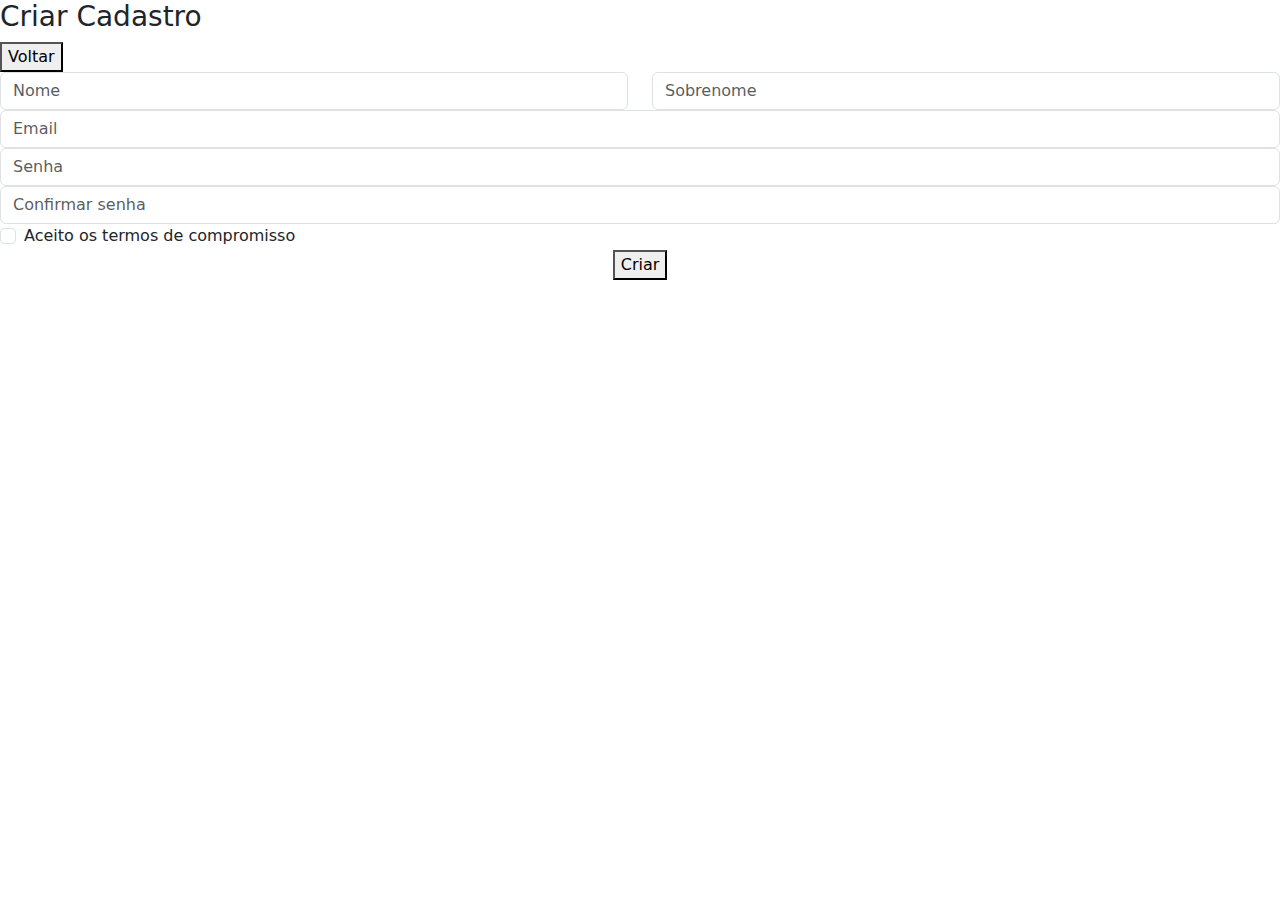
==== cadastro.html @ d3397055 "Add files via upload" ====
<!DOCTYPE html>
<html lang="pt-br">
<head>
    <meta charset="UTF-8">
    <meta name="viewport" content="width=device-width, initial-scale=1.0">
    <link href="https://cdn.jsdelivr.net/npm/bootstrap@5.3.0/dist/css/bootstrap.min.css" rel="stylesheet">
    <script src="https://cdn.jsdelivr.net/npm/bootstrap@5.3.0/dist/js/bootstrap.bundle.min.js"></script>
    <link rel="icon" type="image/x-icon" href="src/icons/Sem-título.png">
    <title>Cadastro</title>
    <link rel="stylesheet" href="src/css/estiloCadastro.css">
    <script>
        function redirecionarParaPagina() {
            window.location.href = "login.html";
        }
    </script>
</head>
<body class="caixa">
    <div class="fundo-wrapper">
        <div class="fundo">
            <div class="blur"></div>
        </div>
    </div>
    
    <div class="caixa-conteudo">
        <div class="opcao">
            <h3>Criar Cadastro</h3>
            <button type="button" class="btn1" onclick="redirecionarParaPagina()">Voltar</button>
        </div>         

        <div class="dados">
            <form class="rec-dados" action="/action_page.php">
                    <div class="row">
                        <div class="col">
                          <input type="text" class="form-control" placeholder="Nome" name="nome">
                        </div>
                        <div class="col">
                          <input type="password" class="form-control" placeholder="Sobrenome" name="sobrenone">
                        </div>
                      </div>

                    <div class="col-12">
                        <input type="email" class="form-control" id="inputEmail" placeholder="Email" name="email">
                    </div>
    
                    <div class="col-12">
                        <input type="password" class="form-control" id="inputPassword" placeholder="Senha" name="pswd">
                    </div>
    
                    <div class="col-12">
                        <input type="password" class="form-control" id="inputConfirmPassword" placeholder="Confirmar senha" name="pswd">
                    </div>
    
                    <div class="col-12">
                        <div class="form-check">
                            <input class="form-check-input" type="checkbox" id="gridCheck" name="remember">
                            <label class="form-check-label" for="gridCheck">
                                Aceito os termos de compromisso
                            </label>
                        </div>
                    </div>      
            </form>   

            <div class="d-flex justify-content-center">
                <button type="button" class="btn2">Criar</button>
            </div>
        </div>
    </div>
</body>
</html>
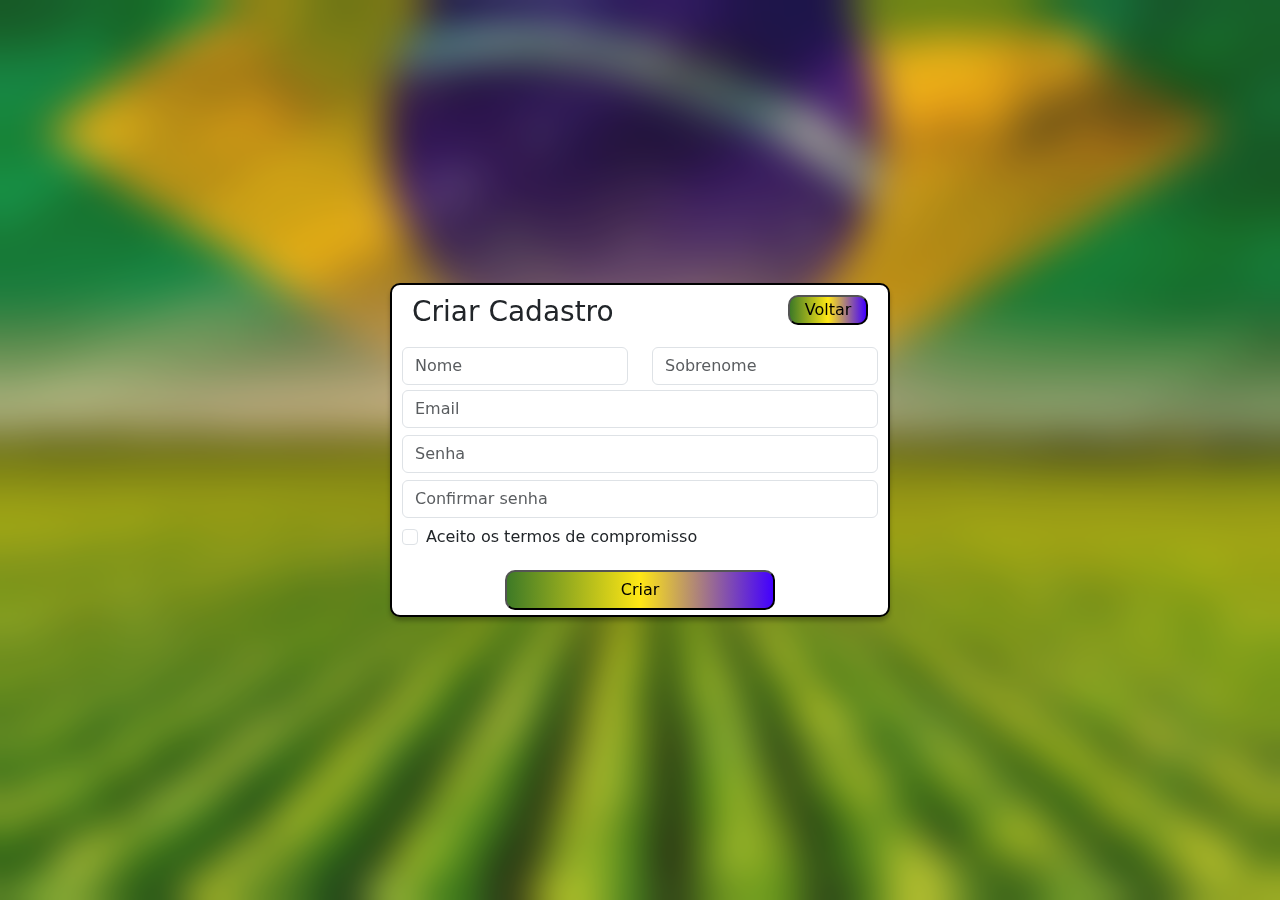
==== commit 0db3cf4c: "upload arquivos" ====
--- a/cadastro.html
+++ b/cadastro.html
@@ -1,70 +1,70 @@
-<!DOCTYPE html>
-<html lang="pt-br">
-<head>
-    <meta charset="UTF-8">
-    <meta name="viewport" content="width=device-width, initial-scale=1.0">
-    <link href="https://cdn.jsdelivr.net/npm/bootstrap@5.3.0/dist/css/bootstrap.min.css" rel="stylesheet">
-    <script src="https://cdn.jsdelivr.net/npm/bootstrap@5.3.0/dist/js/bootstrap.bundle.min.js"></script>
-    <link rel="icon" type="image/x-icon" href="src/icons/Sem-título.png">
-    <title>Cadastro</title>
-    <link rel="stylesheet" href="src/css/estiloCadastro.css">
-    <script>
-        function redirecionarParaPagina() {
-            window.location.href = "login.html";
-        }
-    </script>
-</head>
-<body class="caixa">
-    <div class="fundo-wrapper">
-        <div class="fundo">
-            <div class="blur"></div>
-        </div>
-    </div>
-    
-    <div class="caixa-conteudo">
-        <div class="opcao">
-            <h3>Criar Cadastro</h3>
-            <button type="button" class="btn1" onclick="redirecionarParaPagina()">Voltar</button>
-        </div>         
-
-        <div class="dados">
-            <form class="rec-dados" action="/action_page.php">
-                    <div class="row">
-                        <div class="col">
-                          <input type="text" class="form-control" placeholder="Nome" name="nome">
-                        </div>
-                        <div class="col">
-                          <input type="password" class="form-control" placeholder="Sobrenome" name="sobrenone">
-                        </div>
-                      </div>
-
-                    <div class="col-12">
-                        <input type="email" class="form-control" id="inputEmail" placeholder="Email" name="email">
-                    </div>
-    
-                    <div class="col-12">
-                        <input type="password" class="form-control" id="inputPassword" placeholder="Senha" name="pswd">
-                    </div>
-    
-                    <div class="col-12">
-                        <input type="password" class="form-control" id="inputConfirmPassword" placeholder="Confirmar senha" name="pswd">
-                    </div>
-    
-                    <div class="col-12">
-                        <div class="form-check">
-                            <input class="form-check-input" type="checkbox" id="gridCheck" name="remember">
-                            <label class="form-check-label" for="gridCheck">
-                                Aceito os termos de compromisso
-                            </label>
-                        </div>
-                    </div>      
-            </form>   
-
-            <div class="d-flex justify-content-center">
-                <button type="button" class="btn2">Criar</button>
-            </div>
-        </div>
-    </div>
-</body>
-</html>
-
+<!DOCTYPE html>
+<html lang="pt-br">
+<head>
+    <meta charset="UTF-8">
+    <meta name="viewport" content="width=device-width, initial-scale=1.0">
+    <link href="https://cdn.jsdelivr.net/npm/bootstrap@5.3.0/dist/css/bootstrap.min.css" rel="stylesheet">
+    <script src="https://cdn.jsdelivr.net/npm/bootstrap@5.3.0/dist/js/bootstrap.bundle.min.js"></script>
+    <link rel="icon" type="image/x-icon" href="src/icons/Sem-título.png">
+    <title>Cadastro</title>
+    <link rel="stylesheet" href="src/css/estiloCadastro.css">
+    <script>
+        function redirecionarParaPagina() {
+            window.location.href = "login.html";
+        }
+    </script>
+</head>
+<body class="caixa">
+    <div class="fundo-wrapper">
+        <div class="fundo">
+            <div class="blur"></div>
+        </div>
+    </div>
+    
+    <div class="caixa-conteudo">
+        <div class="opcao">
+            <h3>Criar Cadastro</h3>
+            <button type="button" class="btn1" onclick="redirecionarParaPagina()">Voltar</button>
+        </div>         
+
+        <div class="dados">
+            <form class="rec-dados" action="/action_page.php">
+                    <div class="row">
+                        <div class="col">
+                          <input type="text" class="form-control" placeholder="Nome" name="nome">
+                        </div>
+                        <div class="col">
+                          <input type="password" class="form-control" placeholder="Sobrenome" name="sobrenone">
+                        </div>
+                      </div>
+
+                    <div class="col-12">
+                        <input type="email" class="form-control" id="inputEmail" placeholder="Email" name="email">
+                    </div>
+    
+                    <div class="col-12">
+                        <input type="password" class="form-control" id="inputPassword" placeholder="Senha" name="pswd">
+                    </div>
+    
+                    <div class="col-12">
+                        <input type="password" class="form-control" id="inputConfirmPassword" placeholder="Confirmar senha" name="pswd">
+                    </div>
+    
+                    <div class="col-12">
+                        <div class="form-check">
+                            <input class="form-check-input" type="checkbox" id="gridCheck" name="remember">
+                            <label class="form-check-label" for="gridCheck">
+                                Aceito os termos de compromisso
+                            </label>
+                        </div>
+                    </div>      
+            </form>   
+
+            <div class="d-flex justify-content-center">
+                <button type="button" class="btn2">Criar</button>
+            </div>
+        </div>
+    </div>
+</body>
+</html>
+
--- a/src/css/estiloCadastro.css
+++ b/src/css/estiloCadastro.css
@@ -0,0 +1,234 @@
+/* FUNDO */
+.caixa {
+  background-color: transparent;
+  display: flex;
+  flex-direction: row;
+  justify-content: center;
+  width: 100vw;
+  height: 100vh;
+}
+
+.caixa .fundo-wrapper {
+  border: 0px none;
+  height: 100%;
+  width: 100%;
+}
+
+.caixa .fundo {
+  background-image: url(UWwKscnE.png);
+  background-position: 50% 50%;
+  background-size: cover;
+  left: 0;
+  position: fixed;
+  top: 0;
+  width: 100%;
+  height: 100%;
+}
+
+.caixa .blur {
+  -webkit-backdrop-filter: blur(20px) brightness(100%);
+  backdrop-filter: blur(20px) brightness(100%);
+  background-color: #9d909026;
+  height: 100%;
+}
+
+/* CAIXA-CONTEUDO */
+
+/*Imgaem-Texto*/
+@media screen and (max-width: 430px) /*and (max-height: 930px) */ {
+  .caixa .caixa-conteudo {
+    background-color: #ffffff;
+    border: 2px solid;
+    border-color: #000000;
+    border-radius: 10px;
+    box-shadow: 0px 4px 4px #00000040;
+    height: auto;
+    width: auto;
+    flex-shrink: 0;
+    position: fixed;
+    top: 50%;
+    left: 50%;
+    transform: translate(-50%, -50%);
+  }
+
+  .opcao {
+    display: inline-block;
+    height: 45px;
+    width: 100%;
+    padding: 5px 5px;
+  }
+
+  h3 {
+    float: left;
+  }
+
+  .btn1 {
+    background: linear-gradient(
+      to right,
+      rgba(62, 122, 38, 1) 0%,
+      rgba(255, 231, 21, 1) 50%,
+      rgba(66, 0, 255, 1) 100%
+    );
+    border-radius: 10px;
+    height: 100%;
+    width: auto;
+    float: right;
+  }
+
+  .dados {
+    justify-content: center;
+    height: auto;
+    width: 100%;
+    padding: 0vh 2vw 1vh 2vw;
+  }
+
+  .col-12 {
+    padding-top: 1vh;
+  }
+
+  .btn2 {
+    background: linear-gradient(
+      to right,
+      rgba(62, 122, 38, 1) 0%,
+      rgba(255, 231, 21, 1) 50%,
+      rgba(66, 0, 255, 1) 100%
+    );
+    border-radius: 10px;
+    height: 40px;
+    width: 280px;
+  }
+}
+
+@media screen and (max-width: 930px) /*and (max-height: 430px) */ {
+  .caixa .caixa-conteudo {
+    background-color: #ffffff;
+    border: 2px solid;
+    border-color: #000000;
+    border-radius: 10px;
+    box-shadow: 0px 4px 4px #00000040;
+    height: auto;
+    width: auto;
+    flex-shrink: 0;
+    position: fixed;
+    top: 50%;
+    left: 50%;
+    transform: translate(-50%, -50%);
+  }
+
+  .opcao {
+    display: inline-block;
+    height: 40px;
+    width: 100%;
+    padding: 5px 10px;
+  }
+
+  h3 {
+    float: left;
+  }
+
+  .btn1 {
+    background: linear-gradient(
+      to right,
+      rgba(62, 122, 38, 1) 0%,
+      rgba(255, 231, 21, 1) 50%,
+      rgba(66, 0, 255, 1) 100%
+    );
+    border-radius: 10px;
+    height: 100%;
+    width: 80px;
+    float: right;
+  }
+
+  .dados {
+    padding: 5px 10px;
+  }
+
+  .row {
+    margin-bottom: 5px;
+  }
+
+  .col-12 {
+    margin: 0px 0px 5px 0px;
+    height: 40px;
+    width: auto;
+  }
+
+  .btn2 {
+    background: linear-gradient(
+      to right,
+      rgba(62, 122, 38, 1) 0%,
+      rgba(255, 231, 21, 1) 50%,
+      rgba(66, 0, 255, 1) 100%
+    );
+    border-radius: 10px;
+    height: 40px;
+    width: 270px;
+  }
+}
+
+@media screen and (min-width: 930px) /*and (min-height: 430px) */ {
+  .caixa .caixa-conteudo {
+    background-color: #ffffff;
+    border: 2px solid;
+    border-color: #000000;
+    border-radius: 10px;
+    box-shadow: 0px 4px 4px #00000040;
+    height: auto;
+    width: auto;
+    flex-shrink: 0;
+    position: fixed;
+    top: 50%;
+    left: 50%;
+    transform: translate(-50%, -50%);
+  }
+
+  .opcao {
+    display: inline-block;
+    height: 50px;
+    width: 100%;
+    padding: 10px 20px;
+  }
+
+  h3 {
+    float: left;
+  }
+
+  .btn1 {
+    background: linear-gradient(
+      to right,
+      rgba(62, 122, 38, 1) 0%,
+      rgba(255, 231, 21, 1) 50%,
+      rgba(66, 0, 255, 1) 100%
+    );
+    border-radius: 10px;
+    height: 100%;
+    width: 80px;
+    float: right;
+  }
+
+  .dados {
+    padding: 5px 10px;
+  }
+
+  .row {
+    margin-bottom: 5px;
+  }
+
+  .col-12 {
+    margin: 0px 0px 5px 0px;
+    height: 40px;
+    width: auto;
+  }
+
+  .btn2 {
+    background: linear-gradient(
+      to right,
+      rgba(62, 122, 38, 1) 0%,
+      rgba(255, 231, 21, 1) 50%,
+      rgba(66, 0, 255, 1) 100%
+    );
+    border-radius: 10px;
+    height: 40px;
+    width: 270px;
+  }
+}
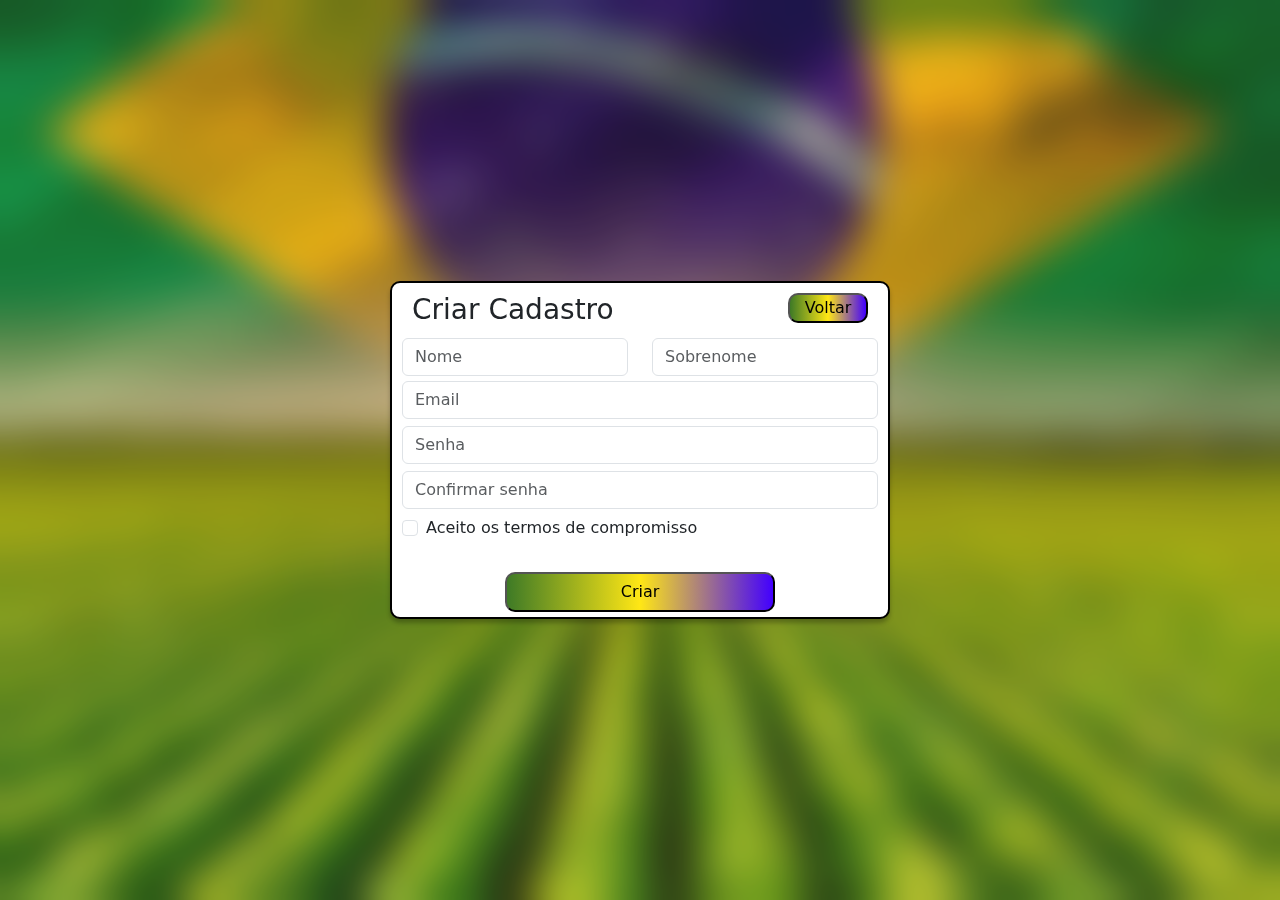
==== commit af316cac: "." ====
--- a/cadastro.html
+++ b/cadastro.html
@@ -1,3 +1,4 @@
+<<<<<<< HEAD
 <!DOCTYPE html>
 <html lang="pt-br">
 <head>
@@ -68,3 +69,75 @@
 </body>
 </html>
 
+=======
+<!DOCTYPE html>
+<html lang="pt-br">
+<head>
+    <meta charset="UTF-8">
+    <meta name="viewport" content="width=device-width, initial-scale=1.0">
+    <link href="https://cdn.jsdelivr.net/npm/bootstrap@5.3.0/dist/css/bootstrap.min.css" rel="stylesheet">
+    <script src="https://cdn.jsdelivr.net/npm/bootstrap@5.3.0/dist/js/bootstrap.bundle.min.js"></script>
+    <link rel="icon" type="image/x-icon" href="src/icons/Sem-título.png">
+    <title>Cadastro</title>
+    <link rel="stylesheet" href="src/css/estiloCadastro.css">
+    <script>
+        function redirecionarParaPagina() {
+            window.location.href = "login.html";
+        }
+    </script>
+</head>
+<body class="caixa">
+    <div class="fundo-wrapper">
+        <div class="fundo">
+            <div class="blur"></div>
+        </div>
+    </div>
+    
+    <div class="caixa-conteudo">
+        <div class="opcao">
+            <h3>Criar Cadastro</h3>
+            <button type="button" class="btn1" onclick="redirecionarParaPagina()">Voltar</button>
+        </div>         
+
+        <div class="dados">
+            <form class="rec-dados" action="/action_page.php">
+                    <div class="row">
+                        <div class="col">
+                          <input type="text" class="form-control" placeholder="Nome" name="nome">
+                        </div>
+                        <div class="col">
+                          <input type="password" class="form-control" placeholder="Sobrenome" name="sobrenone">
+                        </div>
+                      </div>
+
+                    <div class="col-12">
+                        <input type="email" class="form-control" id="inputEmail" placeholder="Email" name="email">
+                    </div>
+    
+                    <div class="col-12">
+                        <input type="password" class="form-control" id="inputPassword" placeholder="Senha" name="pswd">
+                    </div>
+    
+                    <div class="col-12">
+                        <input type="password" class="form-control" id="inputConfirmPassword" placeholder="Confirmar senha" name="pswd">
+                    </div>
+    
+                    <div class="col-12">
+                        <div class="form-check">
+                            <input class="form-check-input" type="checkbox" id="gridCheck" name="remember">
+                            <label class="form-check-label" for="gridCheck">
+                                Aceito os termos de compromisso
+                            </label>
+                        </div>
+                    </div>      
+            </form>   
+
+            <div class="d-flex justify-content-center">
+                <button type="button" class="btn2">Criar</button>
+            </div>
+        </div>
+    </div>
+</body>
+</html>
+
+>>>>>>> d33970558c1b5f22419ba1e55ec985f1db2bf9eb
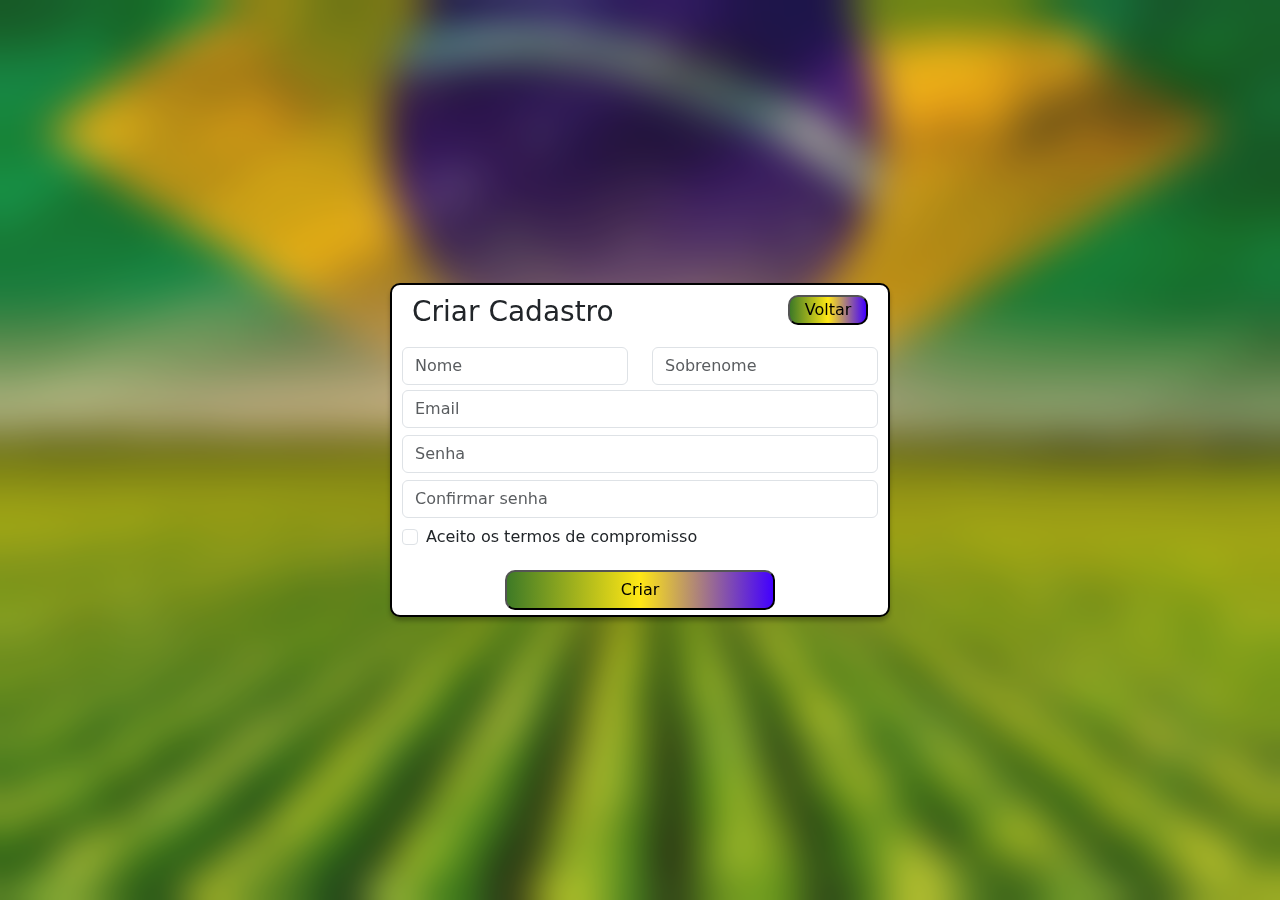
==== commit 13e86116: "." ====
--- a/cadastro.html
+++ b/cadastro.html
@@ -1,4 +1,3 @@
-<<<<<<< HEAD
 <!DOCTYPE html>
 <html lang="pt-br">
 <head>
@@ -69,75 +68,3 @@
 </body>
 </html>
 
-=======
-<!DOCTYPE html>
-<html lang="pt-br">
-<head>
-    <meta charset="UTF-8">
-    <meta name="viewport" content="width=device-width, initial-scale=1.0">
-    <link href="https://cdn.jsdelivr.net/npm/bootstrap@5.3.0/dist/css/bootstrap.min.css" rel="stylesheet">
-    <script src="https://cdn.jsdelivr.net/npm/bootstrap@5.3.0/dist/js/bootstrap.bundle.min.js"></script>
-    <link rel="icon" type="image/x-icon" href="src/icons/Sem-título.png">
-    <title>Cadastro</title>
-    <link rel="stylesheet" href="src/css/estiloCadastro.css">
-    <script>
-        function redirecionarParaPagina() {
-            window.location.href = "login.html";
-        }
-    </script>
-</head>
-<body class="caixa">
-    <div class="fundo-wrapper">
-        <div class="fundo">
-            <div class="blur"></div>
-        </div>
-    </div>
-    
-    <div class="caixa-conteudo">
-        <div class="opcao">
-            <h3>Criar Cadastro</h3>
-            <button type="button" class="btn1" onclick="redirecionarParaPagina()">Voltar</button>
-        </div>         
-
-        <div class="dados">
-            <form class="rec-dados" action="/action_page.php">
-                    <div class="row">
-                        <div class="col">
-                          <input type="text" class="form-control" placeholder="Nome" name="nome">
-                        </div>
-                        <div class="col">
-                          <input type="password" class="form-control" placeholder="Sobrenome" name="sobrenone">
-                        </div>
-                      </div>
-
-                    <div class="col-12">
-                        <input type="email" class="form-control" id="inputEmail" placeholder="Email" name="email">
-                    </div>
-    
-                    <div class="col-12">
-                        <input type="password" class="form-control" id="inputPassword" placeholder="Senha" name="pswd">
-                    </div>
-    
-                    <div class="col-12">
-                        <input type="password" class="form-control" id="inputConfirmPassword" placeholder="Confirmar senha" name="pswd">
-                    </div>
-    
-                    <div class="col-12">
-                        <div class="form-check">
-                            <input class="form-check-input" type="checkbox" id="gridCheck" name="remember">
-                            <label class="form-check-label" for="gridCheck">
-                                Aceito os termos de compromisso
-                            </label>
-                        </div>
-                    </div>      
-            </form>   
-
-            <div class="d-flex justify-content-center">
-                <button type="button" class="btn2">Criar</button>
-            </div>
-        </div>
-    </div>
-</body>
-</html>
-
->>>>>>> d33970558c1b5f22419ba1e55ec985f1db2bf9eb
